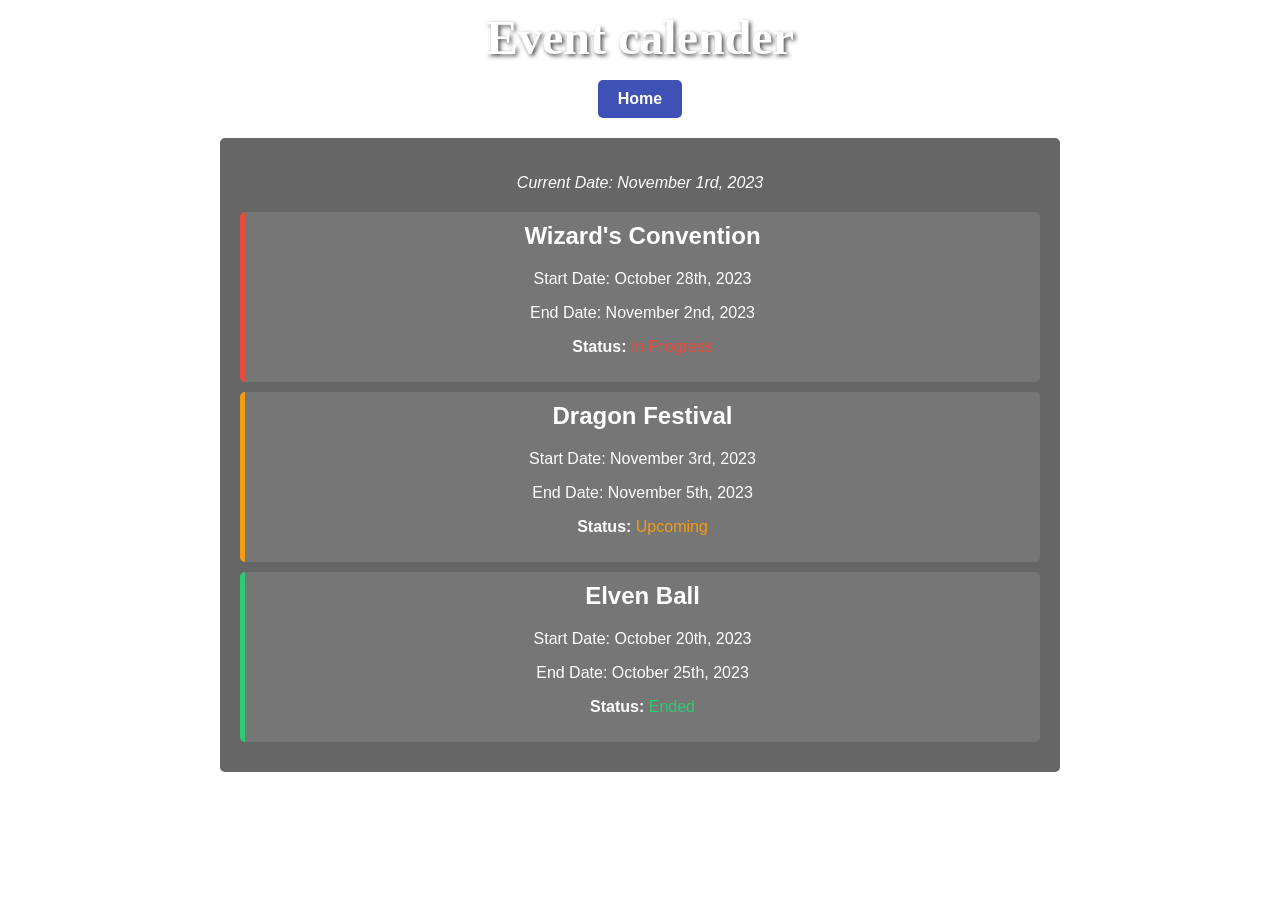
==== events.html @ ef840f8a "events" ====
<!DOCTYPE html>
<html lang="en">
<head>
    <meta charset="UTF-8">
    <meta name="viewport" content="width=device-width, initial-scale=1.0">
    <title>Questboards</title>
    <link rel="stylesheet" href="Backend/styles_questboard.css">
    <link rel="stylesheet" href="Backend/styles_index.css">
    <link rel="stylesheet" href="Backend/styles_events.css">
    <script src="Backend/events.js"></script>
</head>
<body>
    <div class="container2">
        <h1>Event calender</h1>
        <div class="button-container">
            <a href="index.html" class="button">Home</a>
        </div>
        <div class="container">
            <p class="current-date">Current Date: November 1rd, 2023</p>
            <div class="events-list">
                <!-- Dragon Festival Event -->
                <div class="event">
                    <h2>Dragon Festival</h2>
                    <p class="start-date">Start Date: November 3rd, 2023</p>
                    <p class="end-date">End Date: November 5th, 2023</p>
                    <p class="event-status">Status: <span class="status"></span></p>
                </div>
                <!-- Wizard's Convention Event -->
                <div class="event">
                    <h2>Wizard's Convention</h2>
                    <p class="start-date">Start Date: October 28th, 2023</p>
                    <p class="end-date">End Date: November 2nd, 2023</p>
                    <p class="event-status">Status: <span class="status"></span></p>
                </div>
                
                <!-- Elven Ball Event -->
                <div class="event">
                    <h2>Elven Ball</h2>
                    <p class="start-date">Start Date: October 20th, 2023</p>
                    <p class="end-date">End Date: October 25th, 2023</p>
                    <p class="event-status">Status: <span class="status"></span></p>
                </div>
            </div>
        </div>
        
</body>
</html>
---- Backend/styles_questboard.css ----
/* Quest Board */
@import url('https://fonts.google.com/specimen/Uncial+Antiqua');

.quest-board {
  position: relative;
  width: 1400px;  /* Adjust to your image's width */
  height: 800px; /* Adjust to your image's height */
  background-image: url(/Images/Posters/Questboard/Questboard_2.jpg);
  background-size: 100% 100%;
  margin: auto;
  margin-bottom: 20px;
  overflow: hidden; /* Hide anything that goes outside the quest board */
  border-radius: 10px; /* Rounded corners */
}

.quest-board-text {
  /* font-family: fantasy; */
  font-family: 'Uncial Antiqua', cursive;
  position: absolute;
  top: -15px; /* Adjust the top value to position the text as desired */
  left: 50%; /* Center the text horizontally */
  transform: translateX(-50%); /* Center the text horizontally */
  font-size: 20px; /* Adjust the font size as desired */
  color: #000;
  text-align: center;
  text-shadow: 2px 2px 4px rgba(0, 0, 0, 0.5);
  width: 100%; /* Make the text element span the full width of the quest board */
  background-image: url(/Images/Posters/Poster1.png);
  background-size: 12% 100%;
  padding-top: 7px;
  padding-bottom: 4px;
  background-repeat: no-repeat;
  background-position: center;  
}

.overlay {
  position: fixed;
  top: 0;
  left: 0;
  width: 100%;
  height: 100%;
  background: rgba(0, 0, 0, 0.5);
  display: none;
}

.poster {
  font-family: 'Uncial Antiqua', cursive;
  display: block;
  flex-direction: column;
  justify-content: center;
  align-items: center;
  text-align: center;
  position: absolute;
  transition: transform .2s, top .2s, left .2s, z-index .2s; 
  cursor: pointer;
  width: 100%;
  height: 100%;
  overflow: hidden; /* Hide any content that goes outside the image */
}
.box-container {
  display: flex;
  justify-content: center;
  margin-top: 50px;
}

.box {
  background-color: rgba(0, 0, 0, 0.6);
  font-family: "Georgia", serif;
  color: white;
  padding: 20px;
  margin: 0 10px;
  max-width: 300px;
  text-align: center;
  border-radius: 5px;
  margin-bottom: 10px;
}

.box h2 {
  margin-top: 0;
}

.box p {
  margin-bottom: 0;
}

.box-button {
  font-family: Arial, sans-serif;
  display: inline-block;
  background-color: #3f51b5;
  color: white;
  text-decoration: none;
  padding: 10px 20px;
  margin-top: 10px;
  border-radius: 5px;
  font-weight: bold;
}

.box-button:hover {
  background-color: #2c3e50;
}

/* ######### BOUNTY 1 ######### */
.bounty1 {
  background-image: url(/Images/Posters/Poster1.png);
  background-size: 100% 100%;
  width: 200px;
  height: 280px;
}
.bounty1 .quest-title {
  font-size: 26px;
  margin-top: 18px;
  margin-bottom: -14px;
  text-align: center;
  font-weight: bold;
  color: #000;
  text-shadow: 2px 2px 4px rgba(0, 0, 0, 0.5);
}
.bounty1 .quest-bounty {
  padding-top: 3px;
  margin-top: 0px;
  margin-bottom: 2px;
  font-size: 10px;
  /* text-decoration: underline; */
  color: #000;
}

.bounty1 .quest-image {
  width: 90px;
  height: 90px;
  display: block;
  margin: 0 auto;
  margin-bottom: 10px;
}

.bounty1 .quest-spaceing {
  margin-top: -8px;
  margin-bottom: 0px;
  font-size: 10px;
  /* text-decoration: underline; */
  color: #000;
}

.bounty1 .quest-description {
  font-size: 6px;
  margin-top: 0px;
  margin-bottom: 0px;
  padding-right: 12%;
  padding-left: 12%;
  color: #161616;
  text-shadow: 2px 2px 4px rgba(0, 0, 0, 0.2);
}
.bounty1 .quest-signseal-container {
  display: flex;
  justify-content: space-between;
  align-items: center;
}

.bounty1 .quest-signature {
  text-align: left;
  padding-left: 30px;
  margin-top: 0px;
  margin-bottom: 0px;
  font-size: 10px;
  color: #000;
}

.bounty1 .quest-seal {
  padding-right: 35px;
  margin-top: 0px;
  width: 35px;
  height: 35px;
}

/* ######### POSTER 1 ######### */
.poster1 {
  background-image: url(/Images/Posters/Poster1.png);
  background-size: 100% 100%;
  width: 200px;
  height: 250px;
}
.poster1 .quest-title {
  font-size: 14px;
  padding-top: 7px;
  padding-right: 10%;
  padding-left: 10%;
  margin-bottom: 0px;
  font-weight: bold;
  color: #000;
  text-shadow: 2px 2px 4px rgba(0, 0, 0, 0.5);
}
.poster1 .quest-type {
  margin-top: 0px;
  margin-bottom: 2px;
  font-size: 8px;
  text-decoration: underline;
  color: #000;
}
.poster1 .quest-description {
  font-size: 8px;
  margin-top: 0px;
  margin-bottom: 5px;
  padding-right: 20%;
  padding-left: 20%;
  color: #161616;
  text-shadow: 2px 2px 4px rgba(0, 0, 0, 0.2);
}
.poster1 .quest-difficulty {
  margin-top: 0px;
  margin-bottom: 0px;
  font-size: 10px;
  color: #000;
}
.poster1 .quest-reward {
  margin-top: 0px;
  font-size: 10px;
  color: #000;
}
.poster1 .quest-seal {
  position: absolute;
  right: 17px;
  bottom: 21px;
  width: 35px;
  height: 35px;
}

/* ######### POSTER 2 ######### */
.poster2 {
  background-image: url(/Images/Posters/Poster2.png);
  background-size: 100% 100%;
  width: 200px;
  height: 300px;
}
.poster2 .quest-title {
  font-size: 14px;
  padding-top: 7px;
  padding-right: 10%;
  padding-left: 10%;
  margin-bottom: 0px;
  font-weight: bold;
  color: #000;
  text-shadow: 2px 2px 4px rgba(0, 0, 0, 0.5);
}
.poster2 .quest-type {
  margin-top: 0px;
  margin-bottom: 2px;
  font-size: 8px;
  text-decoration: underline;
  color: #000;
}
.poster2 .quest-description {
  font-size: 8px;
  margin-top: 0px;
  margin-bottom: 5px;
  padding-right: 20%;
  padding-left: 20%;
  color: #161616;
  text-shadow: 2px 2px 4px rgba(0, 0, 0, 0.2);
}
.poster2 .quest-difficulty {
  margin-top: 0px;
  margin-bottom: 0px;
  font-size: 10px;
  color: #000;
}
.poster2 .quest-reward {
  margin-top: 0px;
  padding-right: 20%;
  padding-left: 20%;
  font-size: 10px;
  color: #000;
}
.poster2 .quest-seal {
  position: absolute;
  left: 17px;
  bottom: 113px;
  width: 35px;
  height: 35px;
}

/* ######### POSTER 3 ######### */
.poster3 {
  background-image: url(/Images/Posters/Poster3.png);
  background-size: 100% 100%;
  width: 200px;
  height: 300px;
}
.poster3 .quest-title {
  font-size: 14px;
  padding-top: 15px;
  padding-right: 10%;
  padding-left: 10%;
  margin-bottom: 0px;
  font-weight: bold;
  color: #000;
  text-shadow: 2px 2px 4px rgba(0, 0, 0, 0.5);
}
.poster3 .quest-type {
  margin-top: 0px;
  margin-bottom: 2px;
  font-size: 8px;
  text-decoration: underline;
  color: #000;
}
.poster3 .quest-description {
  font-size: 8px;
  margin-top: 0px;
  margin-bottom: 5px;
  padding-right: 20%;
  padding-left: 20%;
  color: #161616;
  text-shadow: 2px 2px 4px rgba(0, 0, 0, 0.2);
}
.poster3 .quest-difficulty {
  margin-top: 0px;
  margin-bottom: 0px;
  font-size: 10px;
  color: #000;
}
.poster3 .quest-reward {
  margin-top: 0px;
  padding-right: 20%;
  padding-left: 20%;
  font-size: 10px;
  color: #000;
}
.poster3 .quest-seal {
  position: absolute;
  left: 20px;
  bottom: 23px;
  width: 35px;
  height: 35px;
}

/* ######### POSTER 4 ######### */
.poster4 {
  background-image: url(/Images/Posters/Poster4.png);
  background-size: 100% 100%;
  width: 270px;
  height: 270px;
}
.poster4 .quest-title {
  font-size: 14px;
  padding-top: 20px;
  padding-right: 15%;
  padding-left: 15%;
  margin-bottom: 0px;
  font-weight: bold;
  color: #000;
  text-shadow: 2px 2px 4px rgba(0, 0, 0, 0.5);
}
.poster4 .quest-type {
  margin-top: 0px;
  margin-bottom: 2px;
  font-size: 8px;
  text-decoration: underline;
  color: #000;
}
.poster4 .quest-description {
  font-size: 8px;
  margin-top: 0px;
  margin-bottom: 5px;
  padding-right: 20%;
  padding-left: 20%;
  color: #161616;
  text-shadow: 2px 2px 4px rgba(0, 0, 0, 0.2);
}
.poster4 .quest-difficulty {
  margin-top: 0px;
  margin-bottom: 0px;
  font-size: 10px;
  color: #000;
}
.poster4 .quest-reward {
  margin-top: 0px;
  font-size: 10px;
  color: #000;
}
.poster4 .quest-seal {
  position: absolute;
  right: 20px;
  bottom: 30px;
  width: 35px;
  height: 35px;
}

/* ######### POSTER 5 ######### */
.poster5 {
  background-image: url(/Images/Posters/Poster5.png);
  background-size: 100% 100%;
  width: 250px;
  height: 300px;
}
.poster5 .quest-title {
  font-size: 14px;
  padding-top: 35px;
  padding-right: 10%;
  padding-left: 10%;
  margin-bottom: 0px;
  font-weight: bold;
  color: #000;
  text-shadow: 2px 2px 4px rgba(0, 0, 0, 0.5);
}
.poster5 .quest-type {
  margin-top: 0px;
  margin-bottom: 2px;
  font-size: 8px;
  text-decoration: underline;
  color: #000;
}
.poster5 .quest-description {
  font-size: 8px;
  margin-top: 0px;
  margin-bottom: 5px;
  padding-right: 20%;
  padding-left: 20%;
  color: #161616;
  text-shadow: 2px 2px 4px rgba(0, 0, 0, 0.2);
}
.poster5 .quest-difficulty {
  margin-top: 0px;
  margin-bottom: 0px;
  font-size: 10px;
  color: #000;
}
.poster5 .quest-reward {
  margin-top: 0px;
  padding-right: 20%;
  padding-left: 20%;
  font-size: 10px;
  color: #000;
}
.poster5 .quest-seal {
  position: absolute;
  right: 20px;
  top: 25px;
  width: 35px;
  height: 35px;
}

/* ######### POSTER 6 ######### */
.poster6 {
  background-image: url(/Images/Posters/Poster6.png);
  background-size: 100% 100%;
  width: 200px;
  height: 230px;
}
.poster6 .quest-type {
  margin-top: 0px;
  margin-bottom: 2px;
  font-size: 8px;
  text-decoration: underline;
  color: #000;
}
.poster6 .quest-title {
  font-size: 14px;
  padding-top: 17px;
  padding-right: 10%;
  padding-left: 10%;
  margin-bottom: 0px;
  font-weight: bold;
  color: #000;
  text-shadow: 2px 2px 4px rgba(0, 0, 0, 0.5);
}
.poster6 .quest-description {
  font-size: 8px;
  margin-top: 0px;
  margin-bottom: 5px;
  padding-right: 20%;
  padding-left: 20%;
  color: #161616;
  text-shadow: 2px 2px 4px rgba(0, 0, 0, 0.2);
}
.poster6 .quest-difficulty {
  margin-top: 0px;
  margin-bottom: 0px;
  font-size: 10px;
  color: #000;
}
.poster6 .quest-reward {
  margin-top: 0px;
  font-size: 10px;
  color: #000;
}
.poster6 .quest-seal {
  position: absolute;
  right: 17px;
  bottom: 15px;
  width: 35px;
  height: 35px;
}

/* ######### POSTER 7 ######### */
.poster7 {
  background-image: url(/Images/Posters/Poster7.png);
  background-size: 100% 100%;
  width: 250px;
  height: 250px;
}
.poster7 .quest-title {
  font-size: 14px;
  padding-top: 22px;
  padding-right: 10%;
  padding-left: 10%;
  margin-bottom: 0px;
  font-weight: bold;
  color: #000;
  text-shadow: 2px 2px 4px rgba(0, 0, 0, 0.5);
}
.poster7 .quest-type {
  margin-top: 0px;
  margin-bottom: 2px;
  font-size: 8px;
  text-decoration: underline;
  color: #000;
}
.poster7 .quest-description {
  font-size: 8px;
  margin-top: 0px;
  margin-bottom: 5px;
  padding-right: 20%;
  padding-left: 20%;
  color: #161616;
  text-shadow: 2px 2px 4px rgba(0, 0, 0, 0.2);
}
.poster7 .quest-difficulty {
  opacity: 0.8;
  margin-top: 0px;
  margin-bottom: 0px;
  font-size: 10px;
  color: #000;
}
.poster7 .quest-reward {
  opacity: 0.8;
  margin-top: 0px;
  font-size: 10px;
  color: #000;
}
.poster7 .quest-seal {
  opacity: 0;
}

/* ######### POSTER 8 ######### */
.poster8 {
  background-image: url(/Images/Posters/Poster8.png);
  background-size: 100% 100%;
  width: 250px;
  height: 250px;
}
.poster8 .quest-title {
  font-size: 14px;
  padding-top: 35px;
  padding-right: 10%;
  padding-left: 10%;
  margin-bottom: 0px;
  font-weight: bold;
  color: #000;
  text-shadow: 2px 2px 4px rgba(0, 0, 0, 0.5);
}
.poster8 .quest-type {
  margin-top: 0px;
  margin-bottom: 2px;
  font-size: 8px;
  text-decoration: underline;
  color: #000;
}
.poster8 .quest-description {
  font-size: 8px;
  margin-top: 0px;
  margin-bottom: 5px;
  padding-right: 20%;
  padding-left: 20%;
  color: #161616;
  text-shadow: 2px 2px 4px rgba(0, 0, 0, 0.2);
}
.poster8 .quest-difficulty {
  opacity: 0.8;
  margin-top: 0px;
  margin-bottom: 2px;
  font-size: 10px;
  color: #000;
}
.poster8 .quest-reward {
  opacity: 0.8;
  margin-top: 0px;
  font-size: 10px;
  color: #000;
}
.poster8 .quest-seal {
  opacity: 0;
}

/* ######### POSTER 9 ######### */
.poster9 {
  background-image: url(/Images/Posters/Poster9.png);
  background-size: 100% 100%;
  width: 200px;
  height: 200px;
}
.poster9 .quest-title {
  font-size: 14px;
  padding-top: 10px;
  padding-right: 10%;
  padding-left: 10%;
  margin-bottom: 0px;
  font-weight: bold;
  color: #000;
  text-shadow: 2px 2px 4px rgba(0, 0, 0, 0.5);
}
.poster9 .quest-type {
  margin-top: 0px;
  margin-bottom: 2px;
  font-size: 8px;
  text-decoration: underline;
  color: #000;
}
.poster9 .quest-description {
  font-size: 8px;
  margin-top: 0px;
  margin-bottom: 5px;
  padding-right: 20%;
  padding-left: 20%;
  color: #161616;
  text-shadow: 2px 2px 4px rgba(0, 0, 0, 0.2);
}
.poster9 .quest-difficulty {
  opacity: 0;
  margin-top: 0px;
  margin-bottom: 2px;
  font-size: 10px;
  color: #000;
}
.poster9 .quest-reward {
  opacity: 0;
  margin-top: 0px;
  font-size: 10px;
  color: #000;
}
.poster9 .quest-seal {
  opacity: 0;
}

/* ######### POSTER 10 ######### */
.poster10 {
  background-image: url(/Images/Posters/Poster10.png);
  background-size: 100% 100%;
  width: 200px;
  height: 200px;
}
.poster10 .quest-title {
  font-size: 14px;
  padding-top: 20px;
  padding-right: 15%;
  padding-left: 15%;
  margin-bottom: 0px;
  font-weight: bold;
  color: #000;
  text-shadow: 2px 2px 4px rgba(0, 0, 0, 0.5);
}
.poster10 .quest-type {
  margin-top: 0px;
  margin-bottom: 2px;
  font-size: 8px;
  text-decoration: underline;
  color: #000;
}
.poster10 .quest-description {
  font-size: 8px;
  margin-top: 0px;
  margin-bottom: 5px;
  padding-right: 20%;
  padding-left: 20%;
  color: #161616;
  text-shadow: 2px 2px 4px rgba(0, 0, 0, 0.2);
}
.poster10 .quest-difficulty {
  opacity: 0;
  margin-top: 0px;
  margin-bottom: 2px;
  font-size: 10px;
  color: #000;
}
.poster10 .quest-reward {
  opacity: 0;
  margin-top: 0px;
  font-size: 10px;
  color: #000;
}
.poster10 .quest-seal {
  opacity: 0;
}

/* ######### POSTER 11 ######### */
.poster11 {
  background-image: url(/Images/Posters/Poster11.png);
  background-size: 100% 100%;
  width: 200px;
  height: 200px;
}
.poster11 .quest-title {
  font-size: 14px;
  padding-top: 20px;
  padding-right: 15%;
  padding-left: 15%;
  margin-bottom: 0px;
  font-weight: bold;
  color: #000;
  text-shadow: 2px 2px 4px rgba(0, 0, 0, 0.5);
}
.poster11 .quest-type {
  margin-top: 0px;
  margin-bottom: 2px;
  font-size: 8px;
  text-decoration: underline;
  color: #000;
}
.poster11 .quest-description {
  font-size: 8px;
  margin-top: 0px;
  margin-bottom: 5px;
  padding-right: 20%;
  padding-left: 20%;
  color: #161616;
  text-shadow: 2px 2px 4px rgba(0, 0, 0, 0.2);
}
.poster11 .quest-difficulty {
  opacity: 0;
  margin-top: 0px;
  margin-bottom: 2px;
  font-size: 10px;
  color: #000;
}
.poster11 .quest-reward {
  opacity: 0;
  margin-top: 0px;
  font-size: 10px;
  color: #000;
}
.poster11 .quest-seal {
  opacity: 0;
}

/* ######### POSTER 12 ######### */
.poster12 {
  background-image: url(/Images/Posters/Poster12.png);
  background-size: 100% 100%;
  width: 200px;
  height: 250px;
}
.poster12 .quest-title {
  font-size: 14px;
  padding-top: 45px;
  padding-right: 15%;
  padding-left: 15%;
  margin-bottom: 0px;
  font-weight: bold;
  color: #000;
  text-shadow: 2px 2px 4px rgba(0, 0, 0, 0.5);
}
.poster12 .quest-type {
  margin-top: 0px;
  margin-bottom: 2px;
  font-size: 8px;
  text-decoration: underline;
  color: #000;
}
.poster12 .quest-description {
  font-size: 8px;
  margin-top: 0px;
  margin-bottom: 5px;
  padding-right: 20%;
  padding-left: 20%;
  color: #161616;
  text-shadow: 2px 2px 4px rgba(0, 0, 0, 0.2);
}
.poster12 .quest-difficulty {
  opacity: 0.8;
  margin-top: 0px;
  margin-bottom: 2px;
  font-size: 10px;
  color: #000;
}
.poster12 .quest-reward {
  opacity: 0;
  margin-top: 0px;
  font-size: 10px;
  color: #000;
}
.poster12 .quest-seal {
  opacity: 0;
}

/* ######### POSTER 13 ######### */
.poster13 {
  background-image: url(/Images/Posters/Poster13.png);
  background-size: 100% 100%;
  width: 200px;
  height: 200px;
}
.poster13 .quest-title {
  font-size: 14px;
  padding-top: 35px;
  padding-right: 15%;
  padding-left: 15%;
  margin-bottom: 0px;
  font-weight: bold;
  color: #000;
  text-shadow: 2px 2px 4px rgba(0, 0, 0, 0.5);
}
.poster13 .quest-type {
  margin-top: 0px;
  margin-bottom: 2px;
  font-size: 8px;
  text-decoration: underline;
  color: #000;
}
.poster13 .quest-description {
  font-size: 8px;
  margin-top: 0px;
  margin-bottom: 5px;
  padding-right: 20%;
  padding-left: 20%;
  color: #161616;
  text-shadow: 2px 2px 4px rgba(0, 0, 0, 0.2);
}
.poster13 .quest-difficulty {
  opacity: 0;
  margin-top: 0px;
  margin-bottom: 2px;
  font-size: 10px;
  color: #000;
}
.poster13 .quest-reward {
  opacity: 0;
  margin-top: 0px;
  font-size: 10px;
  color: #000;
}
.poster13 .quest-seal {
  opacity: 0;
}

/* ######### POSTER 14 ######### */
.poster14 {
  background-image: url(/Images/Posters/Poster14.png);
  background-size: 100% 100%;
  width: 200px;
  height: 250px;
}
.poster14 .quest-title {
  font-size: 14px;
  padding-top: 35px;
  padding-right: 15%;
  padding-left: 15%;
  margin-bottom: 2px;
  font-weight: bold;
  color: #000;
  text-shadow: 2px 2px 4px rgba(0, 0, 0, 0.5);
}
.poster14 .quest-type {
  margin-top: 0px;
  margin-bottom: 2px;
  font-size: 8px;
  text-decoration: underline;
  color: #000;
}
.poster14 .quest-description {
  font-size: 8px;
  margin-top: 0px;
  margin-bottom: 5px;
  padding-right: 15%;
  padding-left: 30%;
  color: #161616;
  text-shadow: 2px 2px 4px rgba(0, 0, 0, 0.2);
}
.poster14 .quest-difficulty {
  opacity: 0;
  margin-top: 0px;
  margin-bottom: 2px;
  padding-right: 5%;
  padding-left: 40%;
  font-size: 10px;
  color: #000;
}
.poster14 .quest-reward {
  opacity: 0;
  margin-top: 0px;
  font-size: 10px;
  color: #000;
}
.poster14 .quest-seal {
  opacity: 0;
}
---- Backend/styles_index.css ----
/* styles.css */
html {
  height: 100%;
}

body {
  font-family: Arial, sans-serif;
  margin: 0;
  padding: 0;
  /* display: flex; */
  justify-content: center;
  align-items: center;
  background-image: url("/Images/Background/Background_1.jpg");
  background-attachment: fixed;
  background-size: cover;
  background-position: center;
}

h1 {
  text-align: center;
  margin-top: 10px;
  color: white;
  font-family: "Georgia", serif;
  margin-bottom: 0;
  font-size: 48px;
  text-shadow: 2px 2px 4px rgba(0, 0, 0, 0.7);
}

.button-container {
  display: flex;
  justify-content: center;
  margin: 15px 0;
}

.button {
  transition: 0.15s;
  display: inline-block;
  background-color: #3f51b5;
  color: white;
  text-decoration: none;
  padding: 10px 20px;
  margin: 0 10px;
  border-radius: 5px;
  font-weight: bold;
}

.button:hover {
  background-color: #2c3e50;
}

.blackboard {
  background-color: rgba(0, 0, 0, 0.6);
  color: white;
  padding: 20px;
  margin: 0 auto;
  max-width: 500px;
  text-align: center;
  border-radius: 5px;
  margin-bottom: 10px;
}

.blackboard h2 {
  margin-top: 0;
}

.blackboard p {
  margin-bottom: 0;
}

.blackboard ul {
  list-style-type: none;
  padding-left: 20px;
  margin-bottom: 10px;
}

.blackboard li {
  margin-bottom: 5px;
}

.centered-gif {
  display: flex;
  justify-content: center;
  align-items: center;
  margin-top: 20px;
}

/* DICE */
.dice-roller-container {
  background-color: rgba(0, 0, 0, 0.6);
  color: white;
  padding: 20px;
  margin: 0 auto;
  max-width: 500px;
  text-align: center;
  border-radius: 5px;
  margin-bottom: 10px;
}

.dice-roller-container input,
.dice-roller-container select {
  color: black;
  background-color: white;
  margin: 5px 0;
  padding: 8px;
  border-radius: 5px;
  border: none;
  box-shadow: 0px 2px 5px rgba(0, 0, 0, 0.3);
  width: 80px; 
  box-sizing: border-box;
  display: inline-block; 
}

.dice-roller-container button {
  transition: 0.15s;
  display: inline-block;
  background-color: #3f51b5;
  color: white;
  text-decoration: none;
  padding: 10px 20px;
  margin: 10px;
  border-radius: 5px;
  font-weight: bold;
  border: none;
}

.dice-roller-container button:hover {
  background-color: #2c3e50;
}

#roll-result, #roll-sum {
  display: none;
  width: 100%;
}
---- Backend/styles_events.css ----
.container {
    background-color: rgba(0, 0, 0, 0.6);
    color: white;
    padding: 20px;
    margin: 20px auto;
    max-width: 800px;
    text-align: center;
    border-radius: 5px;
}

.current-date {
    font-style: italic;
    margin-bottom: 20px;
    color: #ffffff;
}

.events-list {
    margin-top: 20px;
}

.event {
    background-color: rgba(255, 255, 255, 0.1);
    padding: 10px 20px;
    margin: 10px 0;
    border-radius: 5px;
    border-left: 5px solid #ffffff;
}

.event h2 {
    margin-top: 0;
    color: #ffffff;
}

.event-status {
    font-weight: bold;
    margin-top: 10px;
}

.event.upcoming {
    border-left-color: #f39c12;
}

.event.in-progress {
    border-left-color: #e74c3c;
}

.event.ended {
    border-left-color: #2ecc71;
}

.status {
    color: #3f51b5;
    font-weight: normal;
}

/* Color coding the statuses */
.status.upcoming {
    color: #f39c12;
}

.status.in-progress {
    color: #e74c3c;
}

.status.ended {
    color: #2ecc71;
}
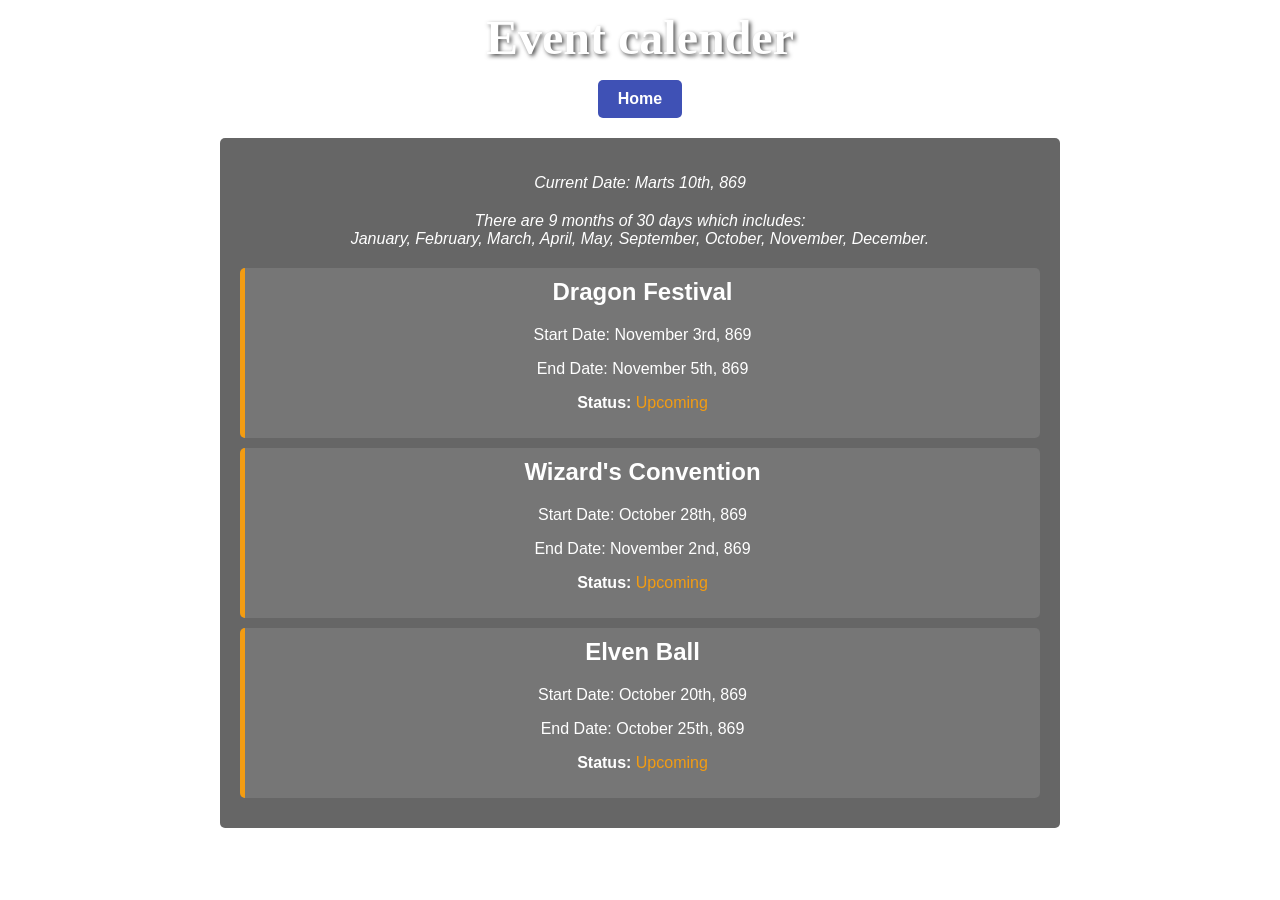
==== commit ea963efb: "event" ====
--- a/events.html
+++ b/events.html
@@ -16,28 +16,30 @@
             <a href="index.html" class="button">Home</a>
         </div>
         <div class="container">
-            <p class="current-date">Current Date: November 1rd, 2023</p>
+            <p class="current-date">Current Date: Marts 10th, 869</p>
+            <p class="current-date">There are 9 months of 30 days which includes:<br>January, February, March, April, May, September, October, November, December.
+            </p>
             <div class="events-list">
                 <!-- Dragon Festival Event -->
                 <div class="event">
                     <h2>Dragon Festival</h2>
-                    <p class="start-date">Start Date: November 3rd, 2023</p>
-                    <p class="end-date">End Date: November 5th, 2023</p>
+                    <p class="start-date">Start Date: November 3rd, 869</p>
+                    <p class="end-date">End Date: November 5th, 869</p>
                     <p class="event-status">Status: <span class="status"></span></p>
                 </div>
                 <!-- Wizard's Convention Event -->
                 <div class="event">
                     <h2>Wizard's Convention</h2>
-                    <p class="start-date">Start Date: October 28th, 2023</p>
-                    <p class="end-date">End Date: November 2nd, 2023</p>
+                    <p class="start-date">Start Date: October 28th, 869</p>
+                    <p class="end-date">End Date: November 2nd, 869</p>
                     <p class="event-status">Status: <span class="status"></span></p>
                 </div>
                 
                 <!-- Elven Ball Event -->
                 <div class="event">
                     <h2>Elven Ball</h2>
-                    <p class="start-date">Start Date: October 20th, 2023</p>
-                    <p class="end-date">End Date: October 25th, 2023</p>
+                    <p class="start-date">Start Date: October 20th, 869</p>
+                    <p class="end-date">End Date: October 25th, 869</p>
                     <p class="event-status">Status: <span class="status"></span></p>
                 </div>
             </div>
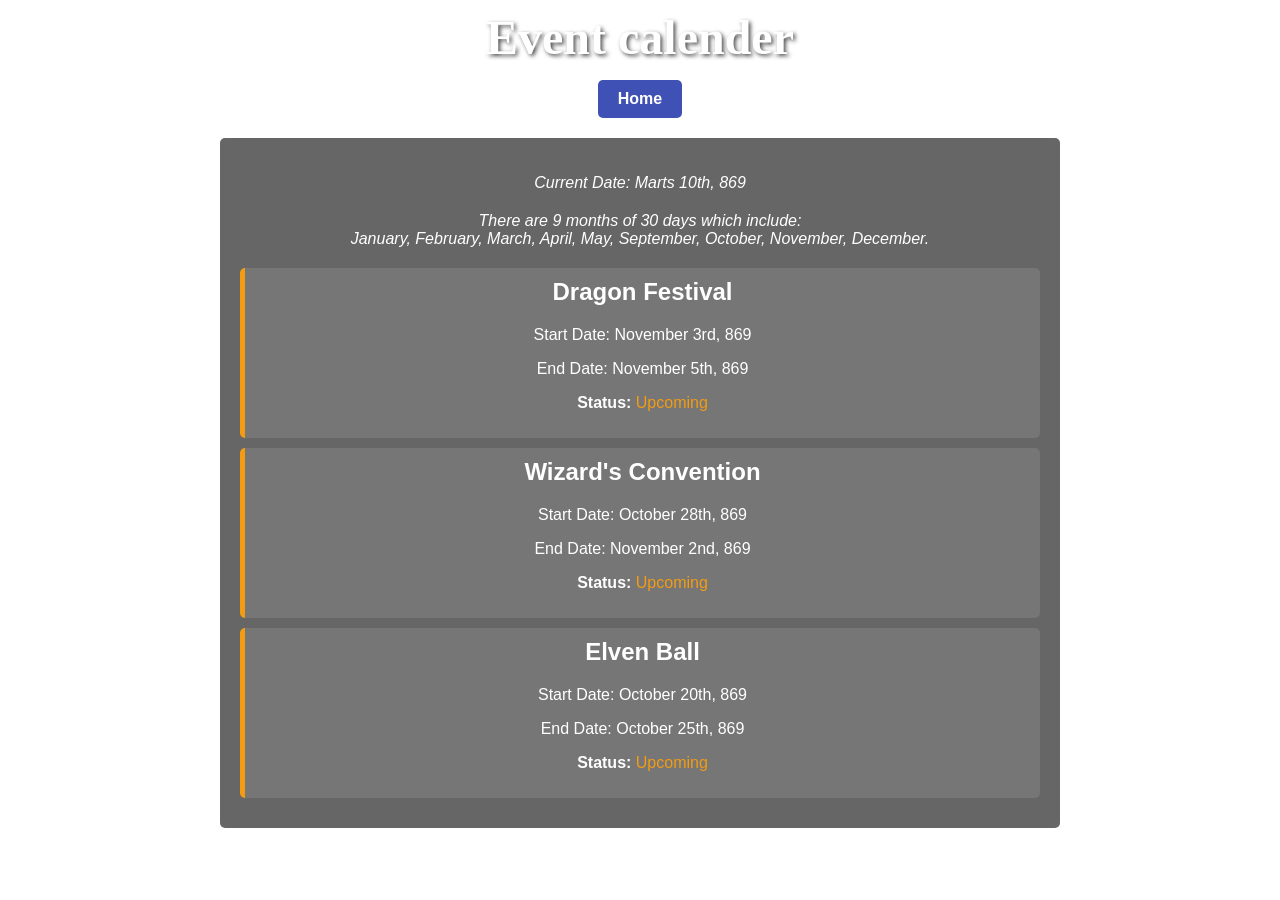
==== commit 068c42ef: "e" ====
--- a/events.html
+++ b/events.html
@@ -17,7 +17,7 @@
         </div>
         <div class="container">
             <p class="current-date">Current Date: Marts 10th, 869</p>
-            <p class="current-date">There are 9 months of 30 days which includes:<br>January, February, March, April, May, September, October, November, December.
+            <p class="current-date">There are 9 months of 30 days which include:<br>January, February, March, April, May, September, October, November, December.
             </p>
             <div class="events-list">
                 <!-- Dragon Festival Event -->
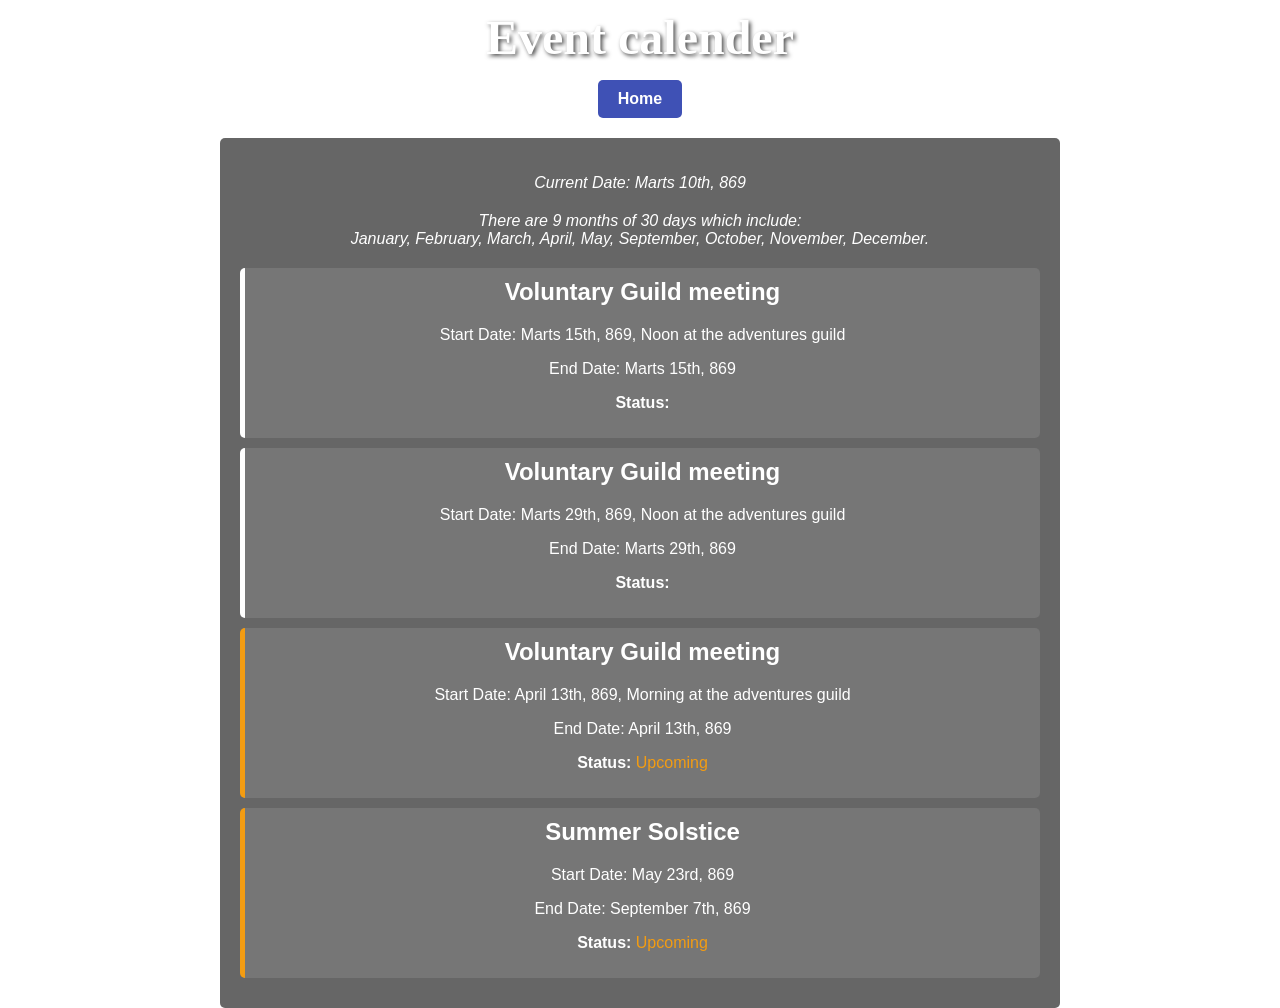
==== commit 5d798ab8: "quest" ====
--- a/events.html
+++ b/events.html
@@ -20,26 +20,32 @@
             <p class="current-date">There are 9 months of 30 days which include:<br>January, February, March, April, May, September, October, November, December.
             </p>
             <div class="events-list">
-                <!-- Dragon Festival Event -->
+                <!-- Voluntary Guild meeting -->
                 <div class="event">
-                    <h2>Dragon Festival</h2>
-                    <p class="start-date">Start Date: November 3rd, 869</p>
-                    <p class="end-date">End Date: November 5th, 869</p>
+                    <h2>Voluntary Guild meeting</h2>
+                    <p class="start-date">Start Date: Marts 15th, 869, Noon at the adventures guild</p>
+                    <p class="end-date">End Date: Marts 15th, 869</p>
                     <p class="event-status">Status: <span class="status"></span></p>
                 </div>
-                <!-- Wizard's Convention Event -->
+                <!-- Voluntary Guild meeting -->
                 <div class="event">
-                    <h2>Wizard's Convention</h2>
-                    <p class="start-date">Start Date: October 28th, 869</p>
-                    <p class="end-date">End Date: November 2nd, 869</p>
+                    <h2>Voluntary Guild meeting</h2>
+                    <p class="start-date">Start Date: Marts 29th, 869, Noon at the adventures guild</p>
+                    <p class="end-date">End Date: Marts 29th, 869</p>
                     <p class="event-status">Status: <span class="status"></span></p>
                 </div>
-                
-                <!-- Elven Ball Event -->
+                <!-- Mandatory Guild meeting -->
                 <div class="event">
-                    <h2>Elven Ball</h2>
-                    <p class="start-date">Start Date: October 20th, 869</p>
-                    <p class="end-date">End Date: October 25th, 869</p>
+                    <h2>Voluntary Guild meeting</h2>
+                    <p class="start-date">Start Date: April 13th, 869, Morning at the adventures guild</p>
+                    <p class="end-date">End Date: April 13th, 869</p>
+                    <p class="event-status">Status: <span class="status"></span></p>
+                </div>
+                <!-- Summer Solstice -->
+                <div class="event">
+                    <h2>Summer Solstice</h2>
+                    <p class="start-date">Start Date: May 23rd, 869</p>
+                    <p class="end-date">End Date: September 7th, 869</p>
                     <p class="event-status">Status: <span class="status"></span></p>
                 </div>
             </div>
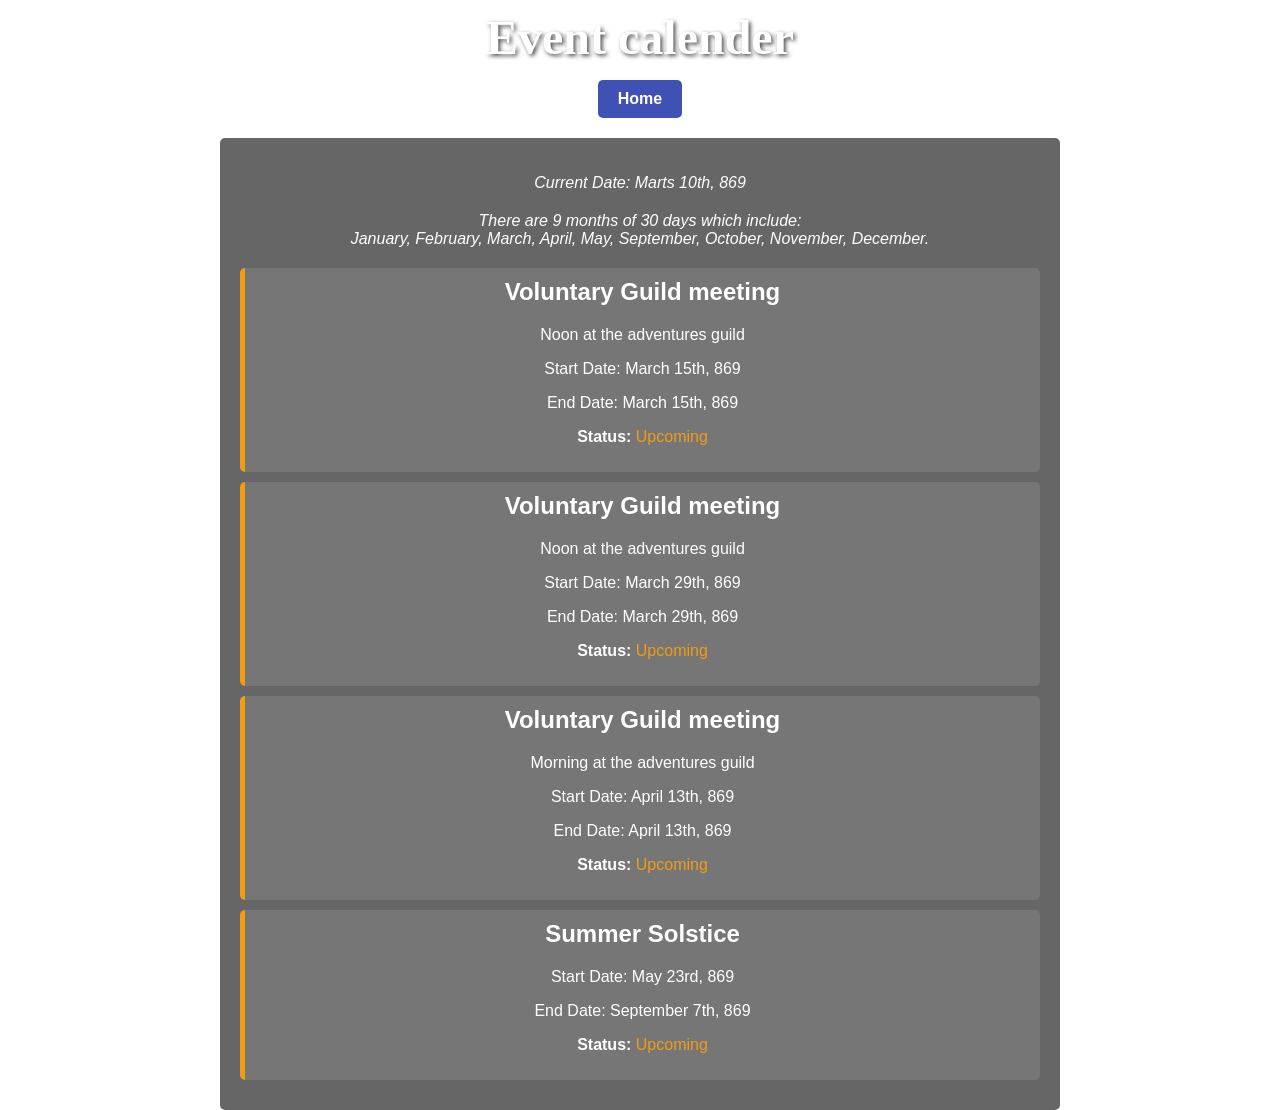
==== commit ff032b06: "edit" ====
--- a/events.html
+++ b/events.html
@@ -23,21 +23,24 @@
                 <!-- Voluntary Guild meeting -->
                 <div class="event">
                     <h2>Voluntary Guild meeting</h2>
-                    <p class="start-date">Start Date: Marts 15th, 869, Noon at the adventures guild</p>
-                    <p class="end-date">End Date: Marts 15th, 869</p>
+                    <p>Noon at the adventures guild</p>
+                    <p class="start-date">Start Date: March 15th, 869</p>
+                    <p class="end-date">End Date: March 15th, 869</p>
                     <p class="event-status">Status: <span class="status"></span></p>
                 </div>
                 <!-- Voluntary Guild meeting -->
                 <div class="event">
                     <h2>Voluntary Guild meeting</h2>
-                    <p class="start-date">Start Date: Marts 29th, 869, Noon at the adventures guild</p>
-                    <p class="end-date">End Date: Marts 29th, 869</p>
+                    <p>Noon at the adventures guild</p>
+                    <p class="start-date">Start Date: March 29th, 869</p>
+                    <p class="end-date">End Date: March 29th, 869</p>
                     <p class="event-status">Status: <span class="status"></span></p>
                 </div>
                 <!-- Mandatory Guild meeting -->
                 <div class="event">
                     <h2>Voluntary Guild meeting</h2>
-                    <p class="start-date">Start Date: April 13th, 869, Morning at the adventures guild</p>
+                    <p>Morning at the adventures guild</p>
+                    <p class="start-date">Start Date: April 13th, 869</p>
                     <p class="end-date">End Date: April 13th, 869</p>
                     <p class="event-status">Status: <span class="status"></span></p>
                 </div>
